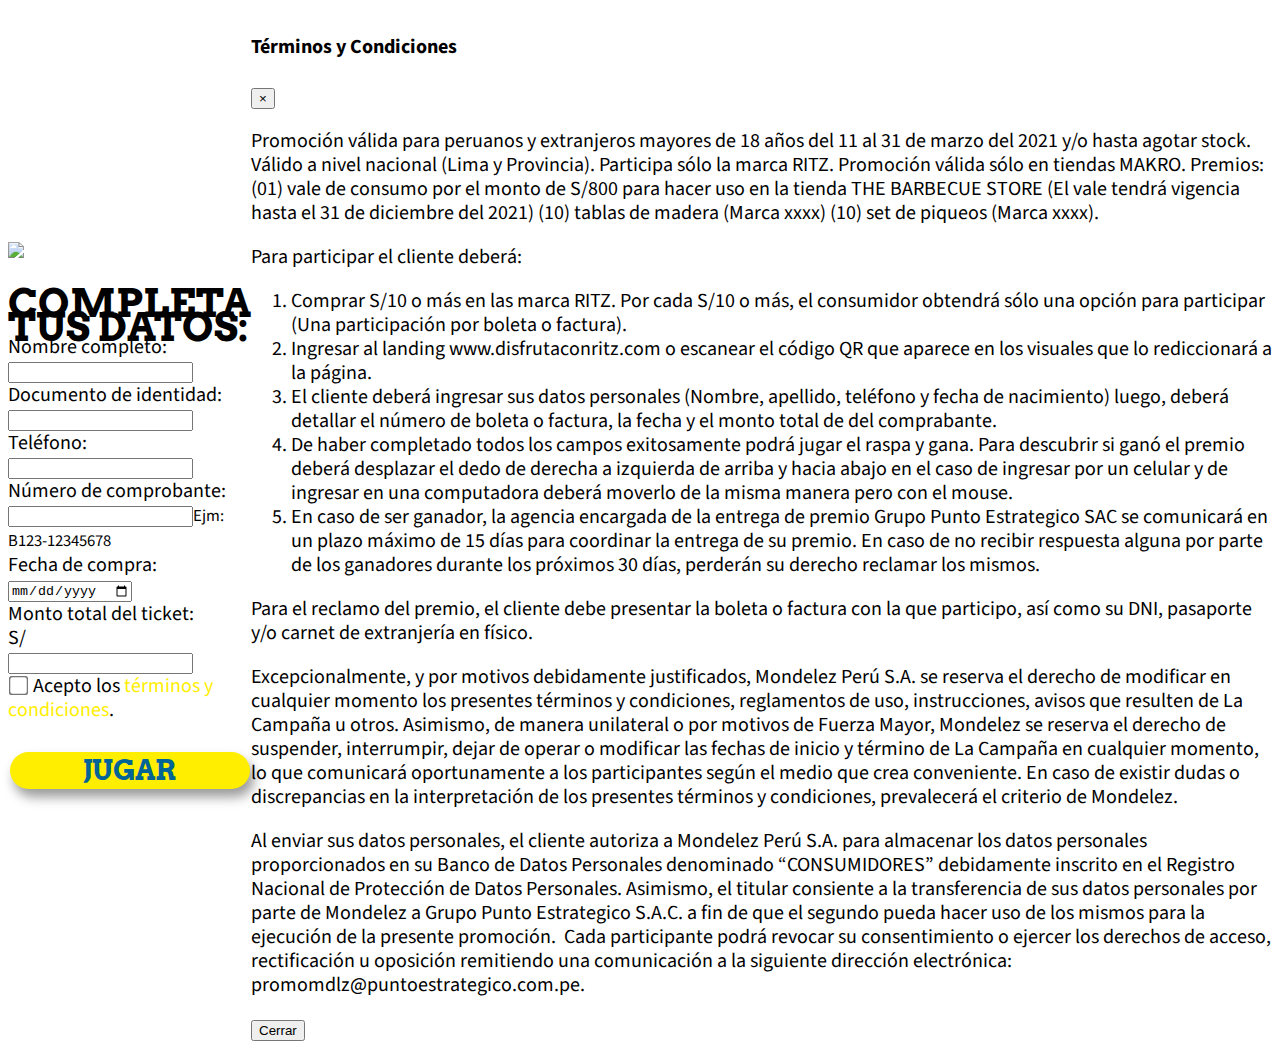
==== formulario.html @ 62070ba5 "nuevos diseños" ====
<!DOCTYPE html>
<html lang="es-419">

<head>
    <meta charset="utf-8">
    <meta name="viewport" content="width=device-width, initial-scale=1.0, shrink-to-fit=no">
    <title>Ritz</title>
    <link rel="stylesheet" href="assets/bootstrap/css/bootstrap.min.css">
    <link rel="stylesheet" href="https://fonts.googleapis.com/css?family=Arvo:400,400i,700,700i">
    <link rel="stylesheet" href="https://fonts.googleapis.com/css?family=Source+Sans+Pro:400,600,700">
    <link rel="stylesheet" href="assets/css/modal-comprobante.css">
    <link rel="stylesheet" href="assets/css/modal-terminos.css">
    <link rel="stylesheet" href="assets/css/responsive.css">
    <link rel="stylesheet" href="assets/css/styles.css">
</head>

<body style="min-height: 100%;min-height: 100vh;display: flex;align-items: center;background: url(&quot;assets/img/bg.png&quot;) center / cover no-repeat;font-family: 'Source Sans Pro', sans-serif;color: var(--white);font-size: 20px;line-height: 24px;">
    <div class="container" style="margin-right: auto;margin-left: auto;max-width: 600px;padding-top: 30px;padding-bottom: 30px;">
        <div class="row">
            <div class="col text-center"><img src="assets/img/logo-ritz.png" style="max-width: 60%;"></div>
        </div>
        <div class="row">
            <div class="col intro text-center">
                <h1 class="py-4">COMPLETA TUS DATOS:</h1>
            </div>
        </div>
        <form action="formulario.php" method="post">
            <div class="form-row">
                <div class="col">
                    <div class="form-group text"><label for="nombreCompleto">Nombre completo:</label><input class="form-control" type="text" id="nombreCompleto" required="" name="name"></div>
                </div>
            </div>
            <div class="form-row">
                <div class="col-sm-12 col-md-6">
                    <div class="form-group text"><label for="dni">Documento de identidad:</label><input class="form-control" type="number" id="dni" required="" name="DNI"></div>
                </div>
                <div class="col-sm-12 col-md-6">
                    <div class="form-group text"><label for="telefono">Teléfono:</label><input class="form-control" type="number" id="telefono" required="" name="phone"></div>
                </div>
            </div>
            <div class="form-row">
                <div class="col">
                    <div class="form-group text"><label for="comprobante">Número de comprobante:</label><input class="form-control" type="text" id="comprobante" required="" pattern="[A-Za-z0-9]{4}-[0-9]{8}" name="ticket"><small>Ejm: B123-12345678</small></div>
                </div>
            </div>
            <div class="form-row">
                <div class="col-sm-12 col-md-6">
                    <div class="form-group text"><label for="fecha">Fecha de compra:</label><input class="form-control" id="fecha" type="date" required="" name="date"></div>
                </div>
                <div class="col-sm-12 col-md-6">
                    <div class="form-group text"><label id="monto" for="fecha">Monto total del ticket:</label>
                        <div class="input-group">
                            <div class="input-group-prepend"><span class="input-group-text">S/</span></div><input class="form-control" type="number" id="monto" required="" name="amount">
                        </div>
                    </div>
                </div>
            </div>
            <div class="form-row">
                <div class="col">
                    <div class="form-group text">
                        <div class="form-check"><input class="form-check-input" type="checkbox" id="formCheck-1" style="transform: scale(1.5);" required=""><label class="form-check-label" for="formCheck-1" style="margin-left: 5px;">Acepto los&nbsp;<span style="cursor: pointer;color: #ffee00;" data-toggle="modal" data-target="#modalTerminos">términos y condiciones</span><span>.</span></label></div>
                    </div>
                    <div class="form-actions" style="background-color: transparent;text-align: center;margin-top: 30px;"><button class="btn btn-custom arvo">JUGAR</button></div>
                </div>
            </div>
        </form>
    </div>
    <div class="modal fade" role="dialog" tabindex="-1" id="modalTerminos">
        <div class="modal-dialog modal-lg" role="document">
            <div class="modal-content">
                <div class="modal-header">
                    <h4 class="modal-title">Términos y Condiciones</h4><button type="button" class="close" data-dismiss="modal" aria-label="Close"><span aria-hidden="true">×</span></button>
                </div>
                <div class="modal-body text-justify">
                    <p>Promoción válida para peruanos y extranjeros mayores de 18 años del 11 al 31 de marzo del 2021 y/o hasta agotar stock. Válido a nivel nacional (Lima y Provincia). Participa sólo la marca RITZ.&nbsp;Promoción válida sólo en tiendas MAKRO.&nbsp;Premios: (01) vale de consumo por el monto de S/800 para hacer uso en la tienda THE BARBECUE STORE (El vale tendrá vigencia hasta el 31 de diciembre del 2021) (10) tablas de madera (Marca xxxx) (10) set de piqueos (Marca xxxx).</p>
                    <p>Para participar el cliente deberá:</p>
                    <ol>
                        <li>Comprar S/10 o más en las marca RITZ. Por cada S/10 o más, el consumidor obtendrá sólo una opción para participar (Una participación por boleta o factura).</li>
                        <li>Ingresar al landing www.disfrutaconritz.com o escanear el código QR que aparece en los visuales que lo rediccionará a la página.</li>
                        <li>El cliente deberá ingresar sus datos personales (Nombre, apellido, teléfono y fecha de nacimiento) luego, deberá detallar el número de boleta o factura, la fecha y&nbsp;el monto total de del comprabante.</li>
                        <li>De haber completado todos los campos exitosamente podrá jugar el raspa y gana. Para descubrir si ganó el premio deberá desplazar el dedo de derecha a izquierda de arriba y hacia abajo en el caso de ingresar por un celular y de ingresar en una computadora deberá moverlo de la misma manera pero con el mouse.</li>
                        <li>En caso de ser ganador, la agencia encargada de la entrega de premio Grupo Punto Estrategico SAC se comunicará&nbsp;en un plazo máximo de 15 días para coordinar la entrega de su premio. En caso de no recibir respuesta alguna por parte de los ganadores durante los próximos 30&nbsp;días, perderán su derecho reclamar los mismos.</li>
                    </ol>
                    <p>Para el reclamo del premio, el cliente debe presentar la boleta o factura con la que participo, así como su DNI, pasaporte y/o carnet de extranjería en físico. </p>
                    <p>Excepcionalmente, y por motivos debidamente justificados, Mondelez Perú S.A. se reserva el derecho de modificar en cualquier momento los presentes términos y condiciones, reglamentos de uso, instrucciones, avisos que resulten de La Campaña u otros. Asimismo, de manera unilateral o por motivos de Fuerza Mayor, Mondelez se reserva el derecho de suspender, interrumpir, dejar de operar o modificar las fechas de inicio y término de La Campaña en cualquier momento, lo que comunicará oportunamente a los participantes según el medio que crea conveniente. En caso de existir dudas o discrepancias en la interpretación de los presentes términos y condiciones, prevalecerá el criterio de Mondelez. </p>
                    <p>Al enviar sus datos personales, el cliente autoriza a Mondelez Perú S.A. para almacenar los datos personales proporcionados en su Banco de Datos Personales denominado “CONSUMIDORES” debidamente inscrito en el Registro Nacional de Protección de Datos Personales. Asimismo, el titular consiente a la transferencia de sus datos personales por parte de Mondelez a Grupo Punto Estrategico S.A.C. a fin de que el segundo pueda hacer uso de los mismos para la ejecución de la presente promoción.&nbsp; Cada participante podrá revocar su consentimiento o ejercer los derechos de acceso, rectificación u oposición remitiendo una comunicación a la siguiente dirección electrónica: promomdlz@puntoestrategico.com.pe.</p>
                </div>
                <div class="modal-footer"><button class="btn btn-light" type="button" data-dismiss="modal">Cerrar</button></div>
            </div>
        </div>
    </div>
    <script src="assets/js/jquery.min.js"></script>
    <script src="assets/bootstrap/js/bootstrap.min.js"></script>
    <script src="assets/js/modal-comprobante.js"></script>
</body>

</html>
---- assets/css/responsive.css ----
@media screen and (max-width: 480px) {
  .intro h2 {
    font-size: 23px !important;
  }
}

@media screen and (max-width: 480px) {
  .intro h1 {
    font-size: 26px !important;
  }
}

@media screen and (max-width: 480px) {
  .desc h2 {
    font-size: 20px !important;
    border-radius: 12px !important;
  }
}

@media screen and (max-width: 480px) {
  .big-number {
    font-size: 48px !important;
  }
}

@media screen and (max-width: 480px) {
  img.logo {
    max-width: 66% !important;
  }
}

@media screen and (max-width: 480px) {
  .btn-custom {
    font-size: 20px !important;
    width: 180px !important;
    border-radius: .66em !important;
    box-shadow: 3px 6px 9px rgb(0 0 0 / 40%) !important;
  }
}

@media screen and (max-width: 480px) {
  .octogono {
    max-height: 80px !important;
    margin-bottom: -10px !important;
  }
}

@media screen and (max-width: 480px) {
  form {
    font-size: 18px !important;
  }
}

@media screen and (max-width: 480px) {
  .texto-desc-premio {
    font-size: 20px !important;
  }
}

@media screen and (max-width: 480px) {
  .texto-cant-premio {
    font-size: 40px !important;
    text-align: right !important;
  }
}

@media screen and (max-width: 480px) {
  img.tbs {
    max-height: 24px !important;
  }
}
---- assets/css/styles.css ----
.btn-custom {
  color: #006596;
  background-color: #ffee00;
  font-size: 28px;
  width: 240px;
  border-radius: .66em;
  border: 0px;
  box-shadow: 4px 8px 12px rgb(0 0 0 / 40%);
  margin-bottom: 20px;
}

.btn-custom:hover {
  background-color: #ffee00;
  box-shadow: 5px 15px 24px rgba(0, 0, 0, 0.4);
  color: #006596;
  transform: translateY(-5px);
}

.big-number {
  font-size: 64px;
  color: #ffee00;
  text-align: center !important;
}

.arvo {
  font-family: 'Arvo', serif;
  font-weight: 700;
}

img.logo {
  max-width: 75%;
}

img.premio {
  max-width: 100%;
  width: 280px;
}

img.tbs {
  max-height: 36px;
}

img.logo-premios {
  max-width: 40%;
}

.intro h1, .intro h2 {
  margin-bottom: -.25rem;
}

h1, h2 {
  font-family: 'Arvo', serif;
  font-weight: 700;
}

.octogono {
  max-height: 120px;
  margin-bottom: -20px;
}

.texto-desc-premio {
  font-size: 36px;
  line-height: 1em;
  font-weight: 600;
}

.texto-cant-premio {
  font-size: 64px;
  color: #ffee00;
  text-align: right;
}

.back-link {
  text-decoration: none;
  color: #D4393B;
  font-weight: bolder;
  font-size: 16px;
}

.back-link:hover {
  color: #ffee00;
  text-decoration: none;
}

.back-link:active {
  color: #ffee00;
  text-decoration: none;
}
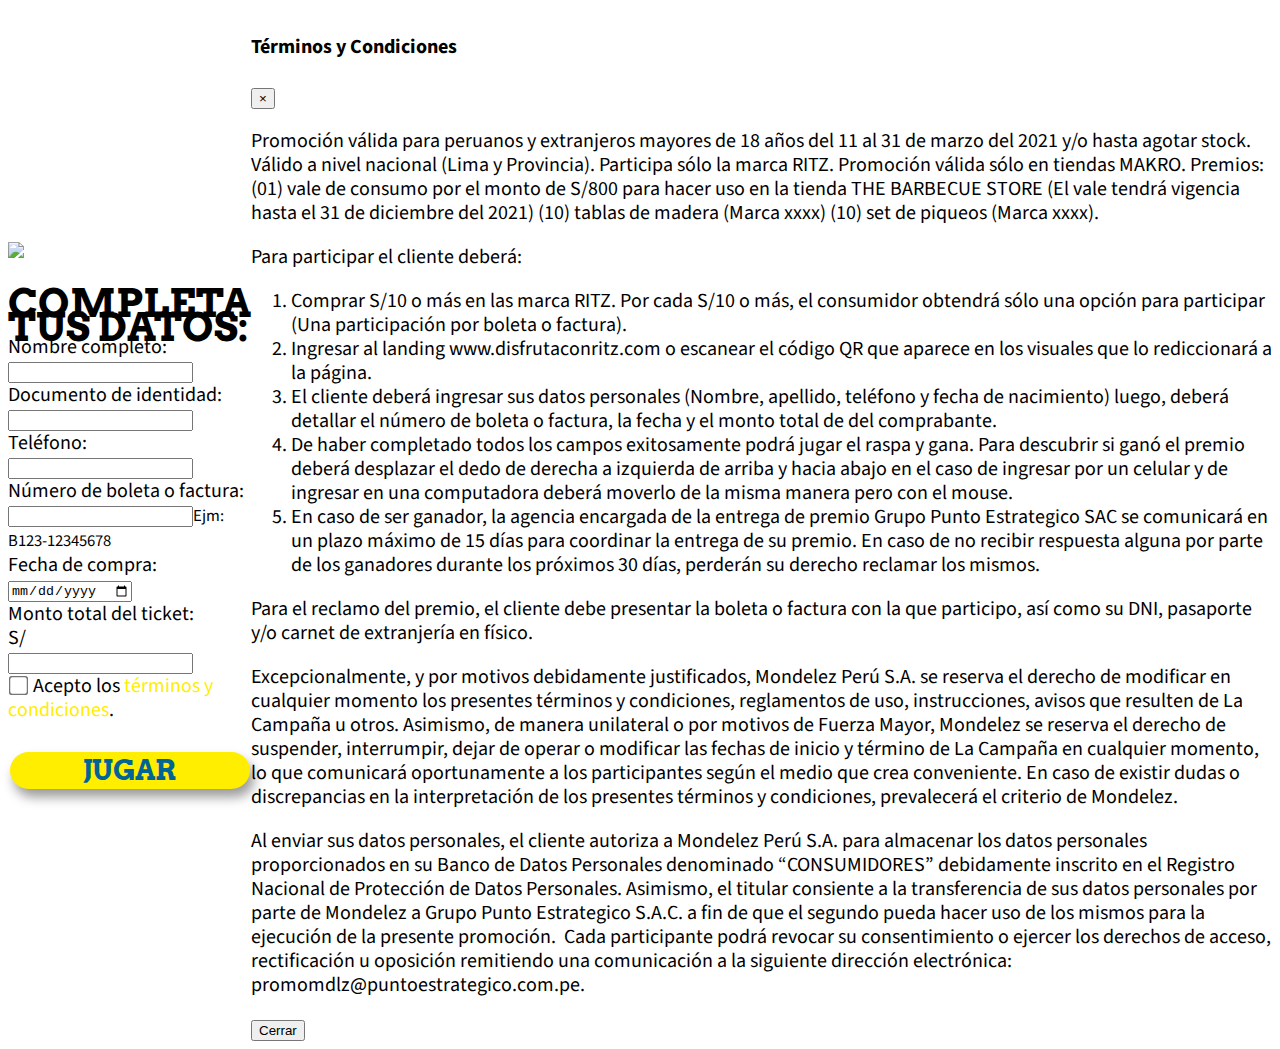
==== commit 490cfd3a: "nuevas diseños e imágenes" ====
--- a/formulario.html
+++ b/formulario.html
@@ -17,7 +17,7 @@
 <body style="min-height: 100%;min-height: 100vh;display: flex;align-items: center;background: url(&quot;assets/img/bg.png&quot;) center / cover no-repeat;font-family: 'Source Sans Pro', sans-serif;color: var(--white);font-size: 20px;line-height: 24px;">
     <div class="container" style="margin-right: auto;margin-left: auto;max-width: 600px;padding-top: 30px;padding-bottom: 30px;">
         <div class="row">
-            <div class="col text-center"><img src="assets/img/logo-ritz.png" style="max-width: 60%;"></div>
+            <div class="col text-center"><img src="assets/img/logo-campana-ritz.png" style="max-width: 75%;"></div>
         </div>
         <div class="row">
             <div class="col intro text-center">
@@ -40,7 +40,7 @@
             </div>
             <div class="form-row">
                 <div class="col">
-                    <div class="form-group text"><label for="comprobante">Número de comprobante:</label><input class="form-control" type="text" id="comprobante" required="" pattern="[A-Za-z0-9]{4}-[0-9]{8}" name="ticket"><small>Ejm: B123-12345678</small></div>
+                    <div class="form-group text"><label for="comprobante">Número de boleta o factura:</label><input class="form-control" type="text" id="comprobante" required="" pattern="[A-Za-z0-9]{4}-[0-9]{8}" name="ticket"><small>Ejm: B123-12345678</small></div>
                 </div>
             </div>
             <div class="form-row">
--- a/assets/css/responsive.css
+++ b/assets/css/responsive.css
@@ -1,3 +1,21 @@
+@media screen and (max-width: 768px) {
+  .main-banner {
+    height: 220px !important;
+  }
+}
+
+@media screen and (max-width: 568px) {
+  .main-banner {
+    height: 190px !important;
+  }
+}
+
+@media screen and (max-width: 480px) {
+  .main-banner {
+    height: 160px !important;
+  }
+}
+
 @media screen and (max-width: 480px) {
   .intro h2 {
     font-size: 23px !important;
--- a/assets/css/styles.css
+++ b/assets/css/styles.css
@@ -41,7 +41,7 @@
 }
 
 img.logo-premios {
-  max-width: 40%;
+  max-width: 60%;
 }
 
 .intro h1, .intro h2 {
@@ -55,7 +55,8 @@
 
 .octogono {
   max-height: 120px;
-  margin-bottom: -20px;
+  /*margin-bottom: -20px;*/
+  margin-top: 10px;
 }
 
 .texto-desc-premio {
